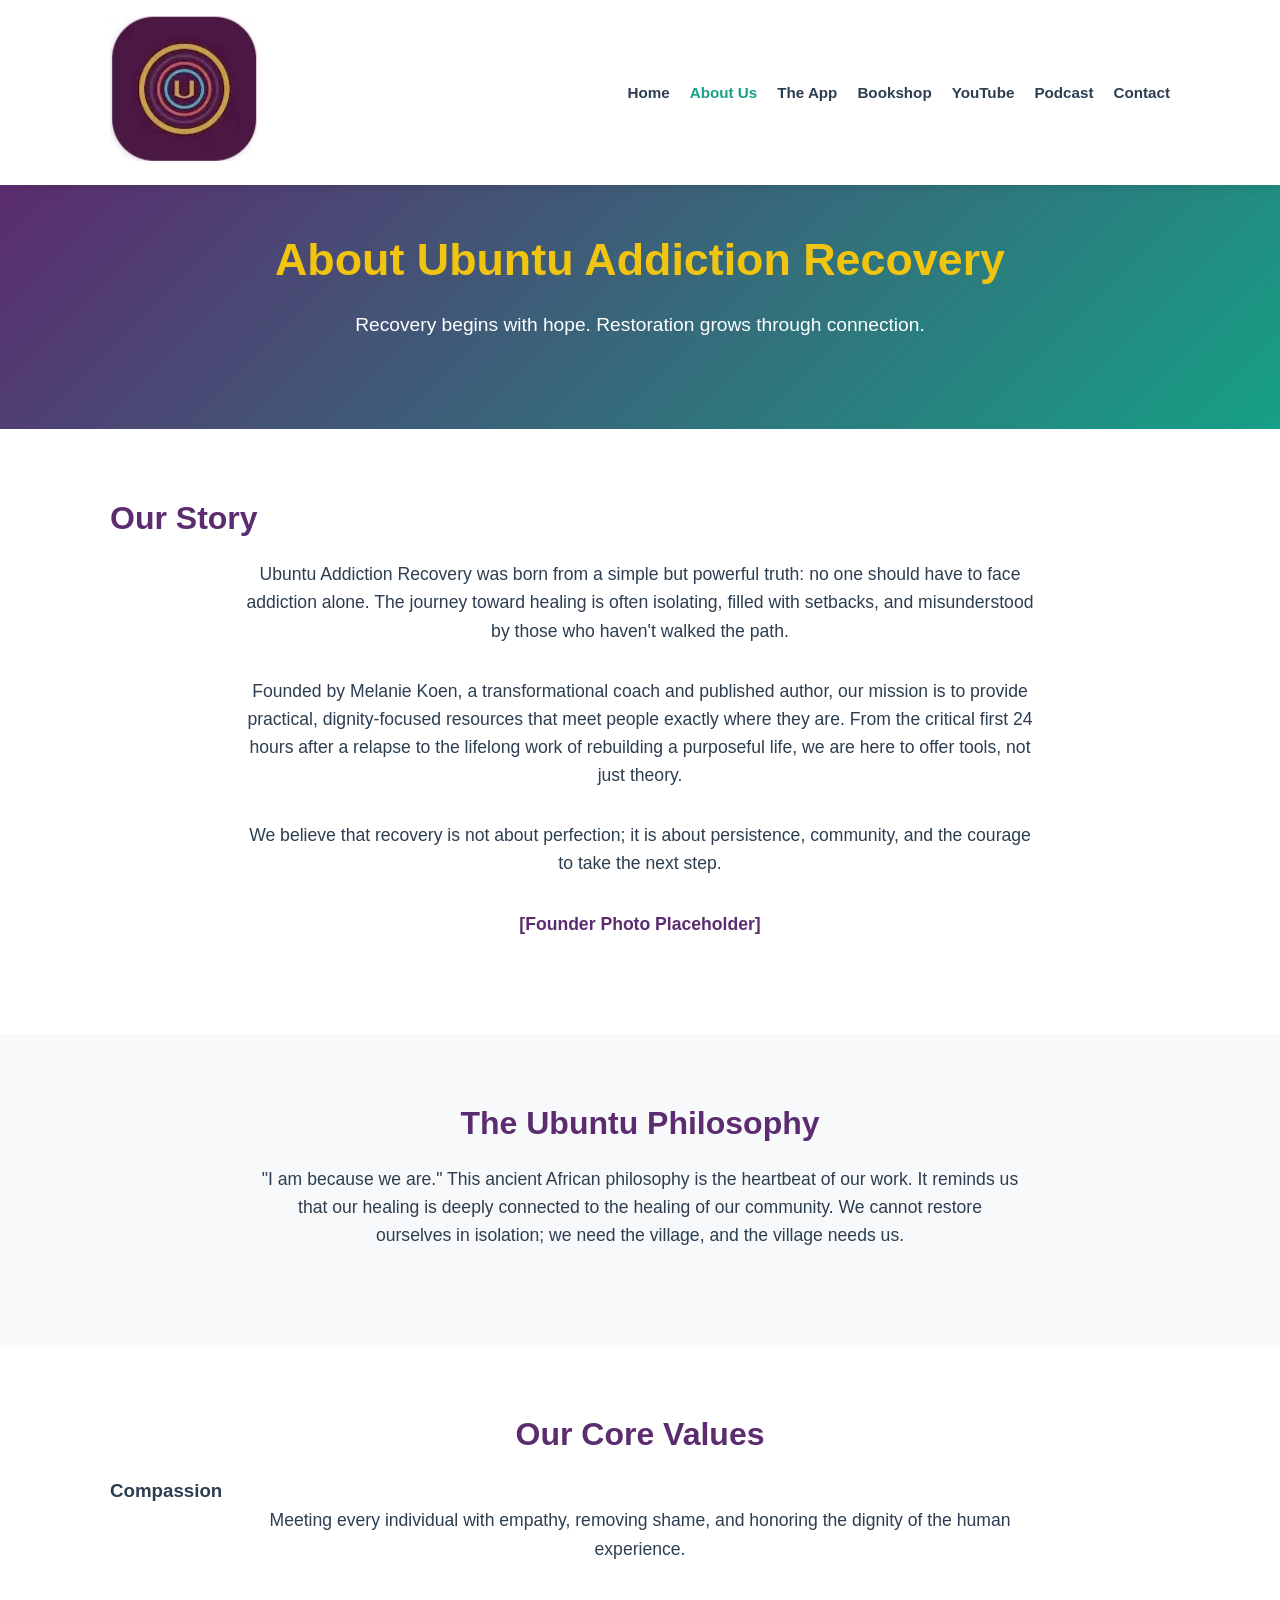
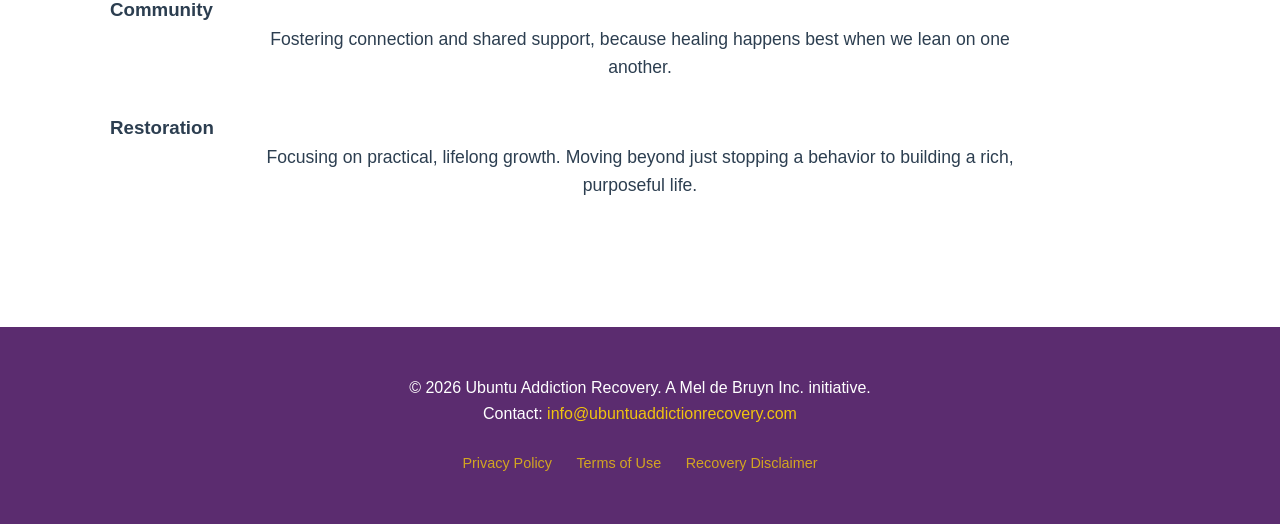
==== about.html @ dc406eb0 "Create about.html" ====
<!DOCTYPE html>
<html lang="en">
<head>
    <meta charset="UTF-8">
    <meta name="viewport" content="width=device-width, initial-scale=1.0">
    <meta name="description" content="About Ubuntu Addiction Recovery. Our mission, philosophy, and the story behind the resources.">
    <title>About Us - Ubuntu Addiction Recovery</title>
    <link rel="stylesheet" href="style.css">
</head>
<body>
    <!-- Header & Navigation -->
    <header>
        <div class="container">
            <div class="logo">
                <img src="images/app_logo.jpg" alt="Ubuntu Addiction Recovery Logo">
            </div>
            <nav>
                <ul>
                    <li><a href="index.html">Home</a></li>
                    <li><a href="about.html" class="active">About Us</a></li>
                    <li><a href="app.html">The App</a></li>
                    <li><a href="bookshop.html">Bookshop</a></li>
                    <li><a href="youtube.html">YouTube</a></li>
                    <li><a href="podcast.html">Podcast</a></li>
                    <li><a href="contact.html">Contact</a></li>
                </ul>
            </nav>
        </div>
    </header>

    <!-- Page Hero -->
    <section class="hero" style="padding: 3rem 0;">
        <div class="container">
            <h2>About Ubuntu Addiction Recovery</h2>
            <p>Recovery begins with hope. Restoration grows through connection.</p>
        </div>
    </section>

    <!-- Our Story (Split Layout) -->
    <section>
        <div class="container">
            <div class="about-split">
                <div class="text-content">
                    <h2 style="text-align: left;">Our Story</h2>
                    <p>Ubuntu Addiction Recovery was born from a simple but powerful truth: no one should have to face addiction alone. The journey toward healing is often isolating, filled with setbacks, and misunderstood by those who haven't walked the path.</p>
                    <p>Founded by Melanie Koen, a transformational coach and published author, our mission is to provide practical, dignity-focused resources that meet people exactly where they are. From the critical first 24 hours after a relapse to the lifelong work of rebuilding a purposeful life, we are here to offer tools, not just theory.</p>
                    <p>We believe that recovery is not about perfection; it is about persistence, community, and the courage to take the next step.</p>
                </div>
                <div class="image-content">
                    <!-- Placeholder for a photo of Melanie or a calming image. We can add this later! -->
                    <p style="color: var(--grape-purple); font-weight: bold;">[Founder Photo Placeholder]</p>
                </div>
            </div>
        </div>
    </section>

    <!-- Our Philosophy -->
    <section style="background-color: var(--silver-grey);">
        <div class="container" style="text-align: center; max-width: 800px;">
            <h2>The Ubuntu Philosophy</h2>
            <p style="text-align: center;">"I am because we are." This ancient African philosophy is the heartbeat of our work. It reminds us that our healing is deeply connected to the healing of our community. We cannot restore ourselves in isolation; we need the village, and the village needs us.</p>
        </div>
    </section>

    <!-- Our Core Values -->
    <section>
        <div class="container">
            <h2 style="text-align: center;">Our Core Values</h2>
            <div class="values-grid">
                <div class="value-card">
                    <h3>Compassion</h3>
                    <p>Meeting every individual with empathy, removing shame, and honoring the dignity of the human experience.</p>
                </div>
                <div class="value-card">
                    <h3>Community</h3>
                    <p>Fostering connection and shared support, because healing happens best when we lean on one another.</p>
                </div>
                <div class="value-card">
                    <h3>Restoration</h3>
                    <p>Focusing on practical, lifelong growth. Moving beyond just stopping a behavior to building a rich, purposeful life.</p>
                </div>
            </div>
        </div>
    </section>

    <!-- Footer -->
    <footer>
        <div class="container">
            <p>&copy; 2026 Ubuntu Addiction Recovery. A Mel de Bruyn Inc. initiative.</p>
            <p>Contact: <a href="mailto:info@ubuntuaddictionrecovery.com">info@ubuntuaddictionrecovery.com</a></p>
            <div class="footer-links">
                <a href="privacy.html">Privacy Policy</a>
                <a href="terms.html">Terms of Use</a>
                <a href="disclaimer.html">Recovery Disclaimer</a>
            </div>
        </div>
    </footer>
</body>
</html>
---- style.css ----
/* --- Brand Colors & Variables --- */
:root {
    --grape-purple: #5b2c6f;
    --gold: #f1c40f;
    --orange: #e67e22;
    --teal: #16a085;
    --white: #ffffff;
    --silver-grey: #f8f9fa;
    --text-dark: #2c3e50;
}

/* --- Basic Reset --- */
* { margin: 0; padding: 0; box-sizing: border-box; }

body {
    font-family: 'Segoe UI', Tahoma, Geneva, Verdana, sans-serif;
    line-height: 1.6;
    color: var(--text-dark);
    background-color: var(--white);
}

.container {
    width: 90%;
    max-width: 1100px;
    margin: 0 auto;
    padding: 0 20px;
}

/* --- Header & Navigation --- */
header {
    background-color: var(--white);
    box-shadow: 0 2px 10px rgba(0,0,0,0.1);
    padding: 1rem 0;
    position: sticky;
    top: 0;
    z-index: 1000;
}

header .container {
    display: flex;
    justify-content: space-between;
    align-items: center;
    flex-wrap: wrap;
}

header h1 {
    font-size: 1.4rem;
    color: var(--grape-purple);
    font-weight: 800;
}

nav ul {
    list-style: none;
    display: flex;
    flex-wrap: wrap;
    gap: 20px;
}

nav a {
    color: var(--text-dark);
    text-decoration: none;
    font-weight: 600;
    font-size: 0.95rem;
}

nav a:hover, nav a.active {
    color: var(--teal);
}

/* --- Hero Section --- */
.hero {
    background: linear-gradient(135deg, var(--grape-purple) 0%, var(--teal) 100%);
    color: var(--white);
    padding: 6rem 0;
    text-align: center;
}

.hero h2 {
    color: var(--gold);
    font-size: 2.8rem;
    margin-bottom: 1.5rem;
    line-height: 1.2;
}

.hero p {
    font-size: 1.2rem;
    max-width: 800px;
    margin: 0 auto 2.5rem auto;
    color: var(--white);
}

/* --- Buttons --- */
.btn {
    display: inline-block;
    padding: 14px 28px;
    margin: 10px 5px;
    border-radius: 50px;
    text-decoration: none;
    font-weight: bold;
    transition: transform 0.2s ease, box-shadow 0.2s ease;
}

.btn:hover {
    transform: translateY(-3px);
    box-shadow: 0 5px 15px rgba(0,0,0,0.2);
}

.btn-primary {
    background-color: var(--orange);
    color: var(--white);
}

.btn-secondary {
    background-color: var(--white);
    color: var(--grape-purple);
}

.hero-secondary {
    margin-top: 2rem;
}

.hero-secondary a {
    display: inline-block;
    margin: 0 15px;
    color: var(--gold);
    text-decoration: none;
    font-weight: bold;
    border-bottom: 2px solid transparent;
}

.hero-secondary a:hover {
    border-bottom: 2px solid var(--gold);
}

/* --- General Sections --- */
section { padding: 4rem 0; }

section h2 {
    color: var(--grape-purple);
    margin-bottom: 1rem;
    text-align: center;
    font-size: 2rem;
}

section p {
    text-align: center;
    max-width: 800px;
    margin: 0 auto 2rem auto;
    font-size: 1.1rem;
}

/* --- Card Grid Layout (To fill the space) --- */
.card-grid {
    display: flex;
    gap: 2rem;
    flex-wrap: wrap;
    justify-content: center;
    margin-top: 2rem;
}

.card {
    background: var(--white);
    border-radius: 12px;
    padding: 2.5rem 2rem;
    box-shadow: 0 4px 20px rgba(0,0,0,0.08);
    flex: 1;
    min-width: 300px;
    max-width: 350px;
    text-align: center;
    border-top: 5px solid var(--orange);
    transition: transform 0.3s ease;
}

.card:hover { transform: translateY(-5px); }

.card h3 { color: var(--teal); margin-bottom: 1rem; font-size: 1.4rem; }

.app-intro { background-color: var(--silver-grey); }

/* --- Disclaimer --- */
.disclaimer {
    background-color: #fff8e1;
    border-left: 5px solid var(--orange);
    padding: 2rem 0;
}

.disclaimer p {
    font-size: 0.95rem;
    color: #856404;
    text-align: left;
    margin: 0 auto;
}

/* --- Footer --- */
footer {
    background-color: var(--grape-purple);
    color: var(--white);
    text-align: center;
    padding: 3rem 0;
    margin-top: 2rem;
}

footer a { color: var(--gold); text-decoration: none; }

.footer-links { margin-top: 1.5rem; }
.footer-links a { margin: 0 10px; font-size: 0.9rem; opacity: 0.8; }
.footer-links a:hover { opacity: 1; }

/* --- Mobile Responsiveness --- */
@media (max-width: 768px) {
    header .container { flex-direction: column; text-align: center; }
    nav ul { justify-content: center; margin-top: 1rem; }
    .hero h2 { font-size: 2rem; }
    .hero { padding: 4rem 0; }
    .card { max-width: 100%; }
}/* --- Force Thumbnail Size & Neat Cards --- */
.book-cover {
    width: 180px !important; /* Forces a strict thumbnail width */
    height: auto !important; /* Keeps the book shape proportional */
    max-height: 270px !important; /* Prevents it from getting too tall */
    border-radius: 8px;
    box-shadow: 0 8px 16px rgba(0,0,0,0.15);
    margin: 0 auto 1.5rem auto; /* Centers the image perfectly */
    display: block;
    object-fit: contain;
    transition: transform 0.3s ease;
}

.book-cover:hover {
    transform: scale(1.05);
}

.card {
    background: var(--white);
    border-radius: 12px;
    padding: 2rem 1.5rem;
    box-shadow: 0 4px 20px rgba(0,0,0,0.08);
    flex: 1 1 300px; 
    max-width: 350px;
    text-align: center;
    border-top: 5px solid var(--orange);
    transition: transform 0.3s ease;
    display: flex;
    flex-direction: column;
    align-items: center; /* Keeps everything centered in the card */
}

.card h3 {
    margin-top: 1rem;
    font-size: 1.2rem;
}

.card p {
    font-size: 0.95rem;
    margin-bottom: 1.5rem;
}
/* --- Contact Form Styling --- */
.contact-container {
    display: flex;
    flex-wrap: wrap;
    gap: 3rem;
    justify-content: center;
    margin-top: 2rem;
}

.contact-info, .contact-form-wrapper {
    flex: 1;
    min-width: 300px;
    max-width: 500px;
}

.contact-form-wrapper form {
    display: flex;
    flex-direction: column;
    gap: 1.2rem;
}

.form-group label {
    display: block;
    margin-bottom: 0.5rem;
    font-weight: 600;
    color: var(--grape-purple);
}

.form-group input, 
.form-group select, 
.form-group textarea {
    width: 100%;
    padding: 12px;
    border: 1px solid #ccc;
    border-radius: 6px;
    font-family: inherit;
    font-size: 1rem;
    transition: border-color 0.3s ease;
}

.form-group input:focus, 
.form-group select:focus, 
.form-group textarea:focus {
    outline: none;
    border-color: var(--teal);
    box-shadow: 0 0 0 3px rgba(22, 160, 133, 0.1);
}

.checkbox-group {
    display: flex;
    align-items: flex-start;
    gap: 10px;
    font-size: 0.9rem;
    color: var(--text-dark);
}

.checkbox-group input {
    width: auto;
    margin-top: 4px;
}

.crisis-disclaimer {
    background-color: #fff3cd;
    border-left: 5px solid var(--orange);
    padding: 1.5rem;
    border-radius: 6px;
    margin-top: 2rem;
}

.crisis-disclaimer h3 {
    color: #856404;
    margin-bottom: 0.5rem;
    font-size: 1.1rem;
}

.crisis-disclaimer p {
    text-align: left;
    margin: 0;
    font-size: 0.95rem;
    color: #856404;
}   
/* --- Responsive YouTube Videos --- */
.video-wrapper {
    position: relative;
    padding-bottom: 56.25%; /* This forces a perfect 16:9 widescreen ratio */
    height: 0;
    overflow: hidden;
    border-radius: 12px;
    box-shadow: 0 10px 20px rgba(0,0,0,0.15);
    background-color: #000;
}

.video-wrapper iframe {
    position: absolute;
    top: 0;
    left: 0;
    width: 100%;
    height: 100%;
    border: 0;
}

.video-card {
    background: var(--white);
    border-radius: 12px;
    padding: 1.5rem;
    box-shadow: 0 4px 15px rgba(0,0,0,0.05);
    text-align: center;
}

.video-card h3 {
    margin-top: 1rem;
    margin-bottom: 0.5rem;
    color: var(--grape-purple);
    font-size: 1.2rem;
}

.video-card p {
    font-size: 0.95rem;
    margin-bottom: 1.5rem;
}
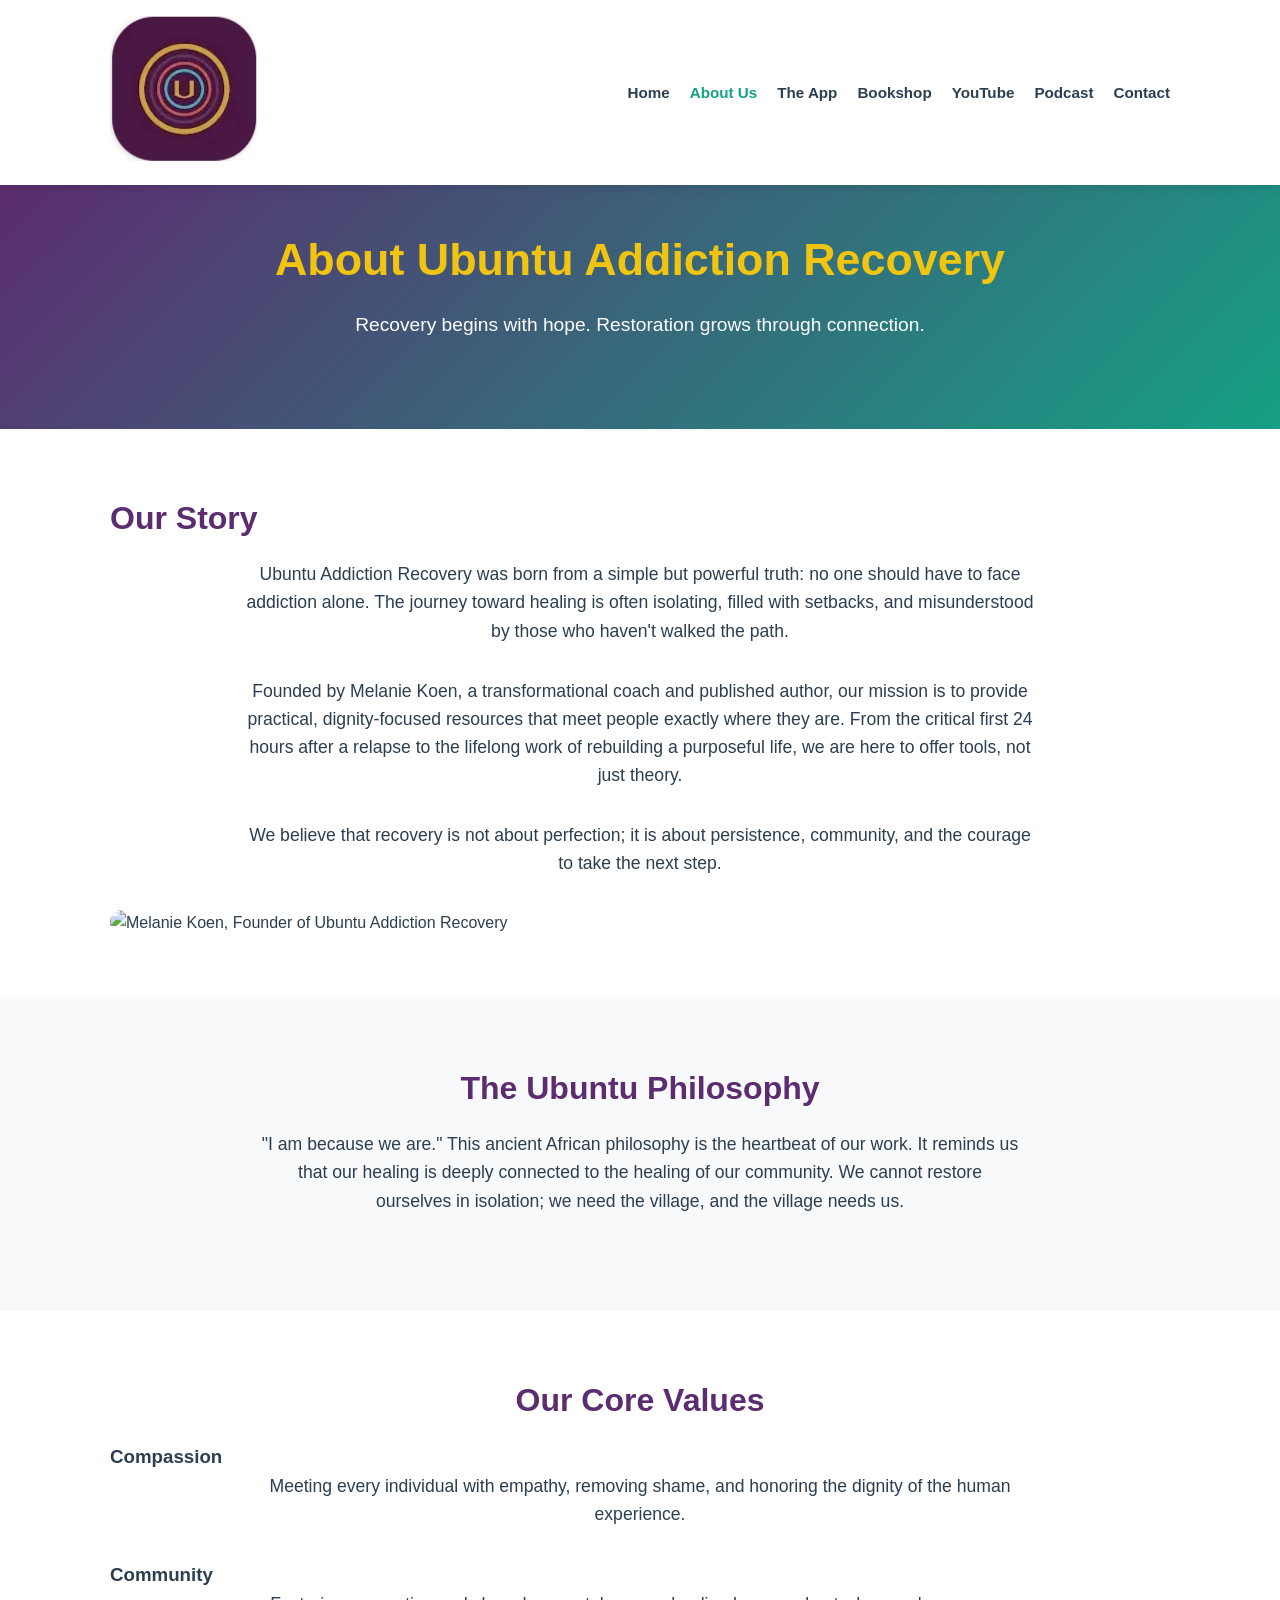
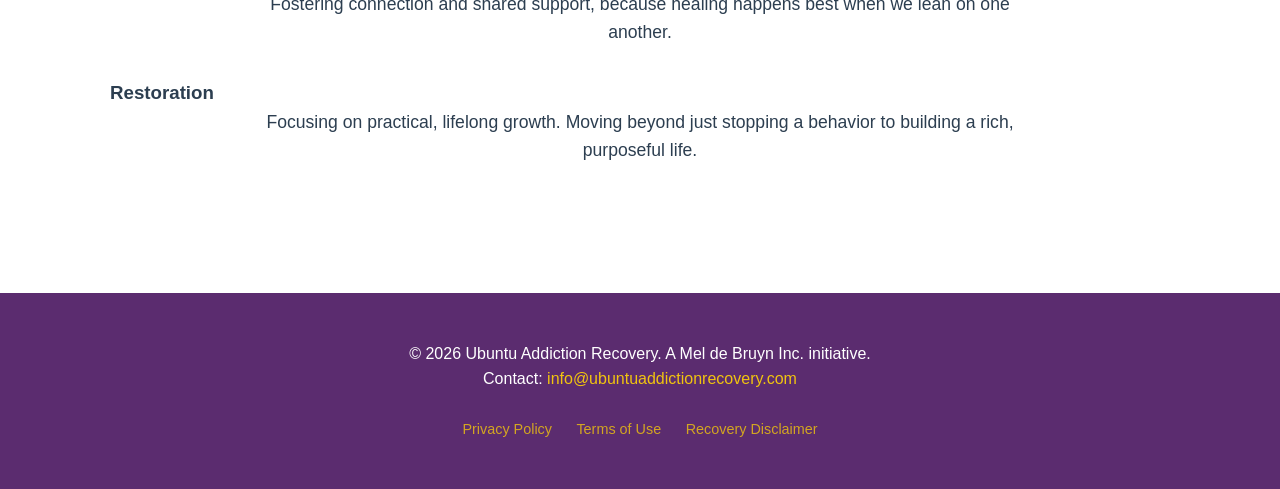
==== commit b8b5ee22: "Replace founder photo placeholder with actual image" ====
--- a/about.html
+++ b/about.html
@@ -48,7 +48,7 @@
                 </div>
                 <div class="image-content">
                     <!-- Placeholder for a photo of Melanie or a calming image. We can add this later! -->
-                    <p style="color: var(--grape-purple); font-weight: bold;">[Founder Photo Placeholder]</p>
+                   <img src="images/founder_photo.jpg" alt="Melanie Koen, Founder of Ubuntu Addiction Recovery" style="width: 100%; height: 100%; object-fit: cover; border-radius: 12px;">
                 </div>
             </div>
         </div>
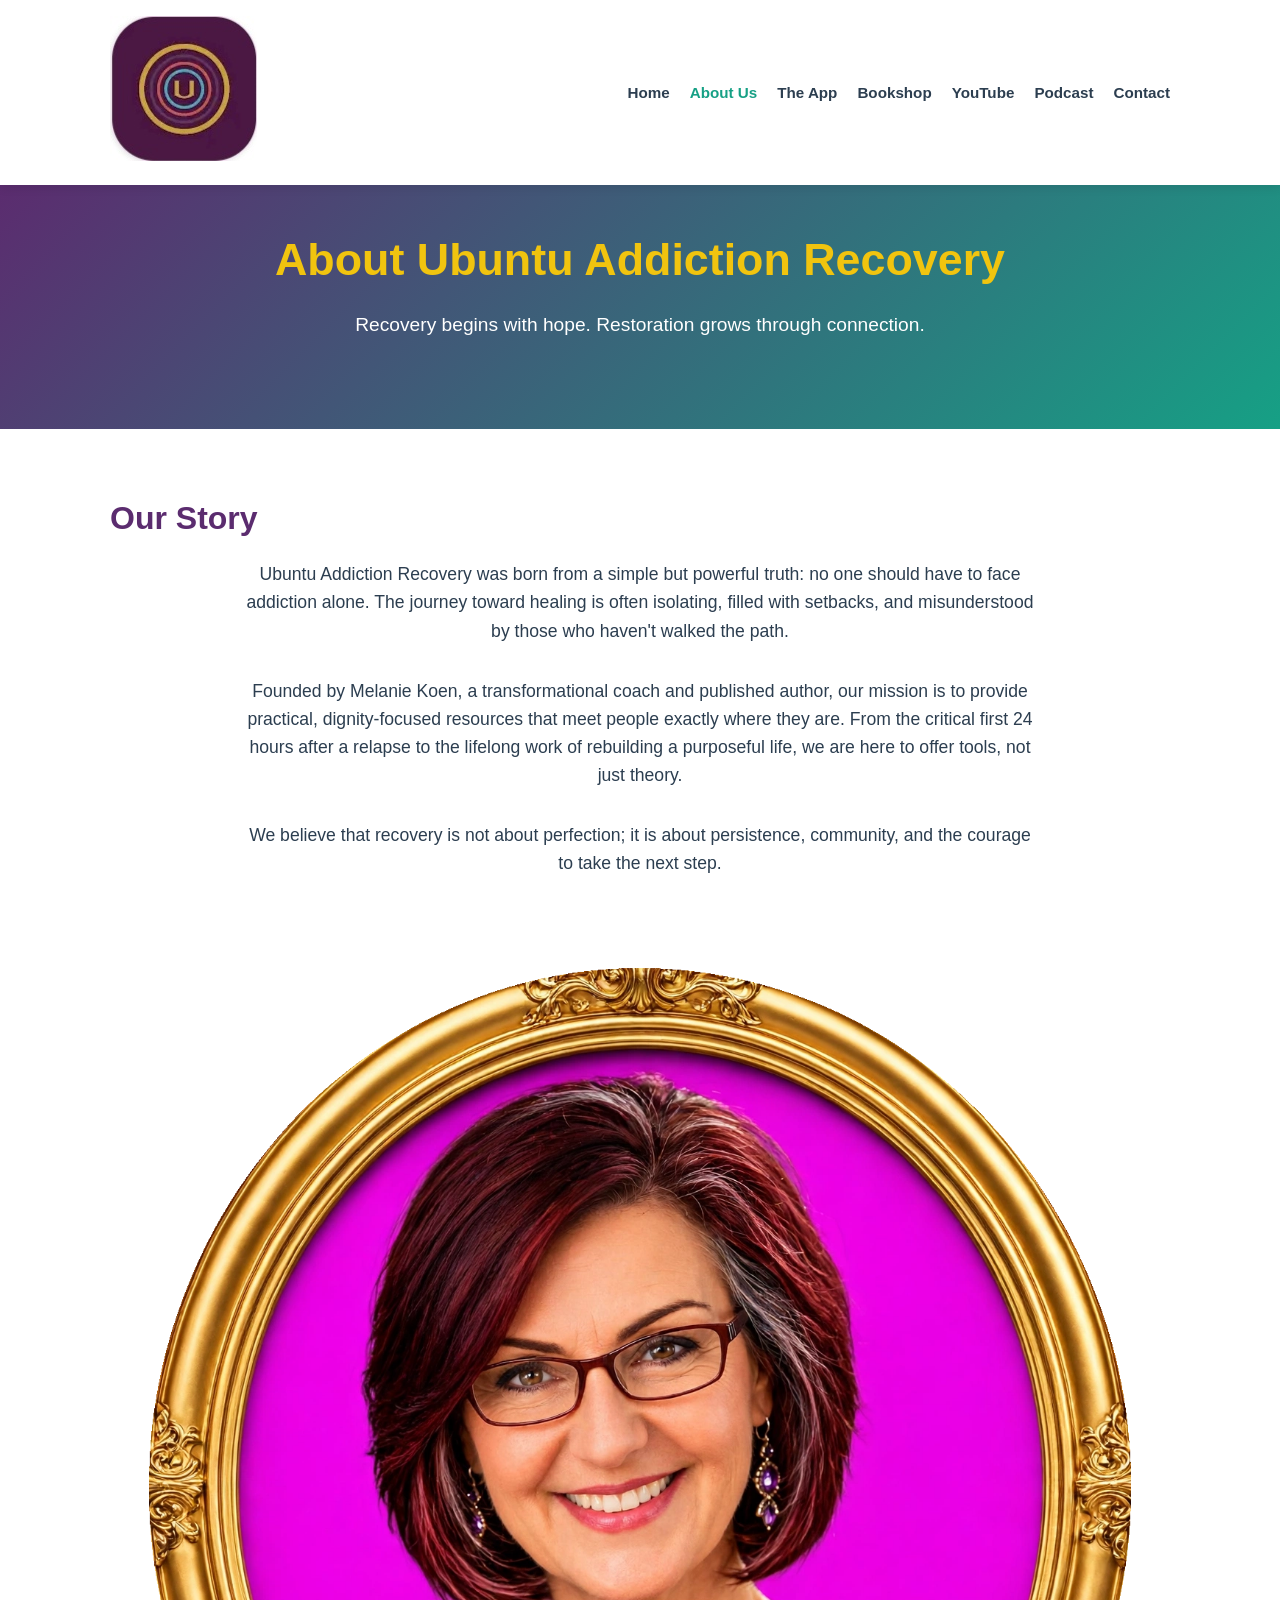
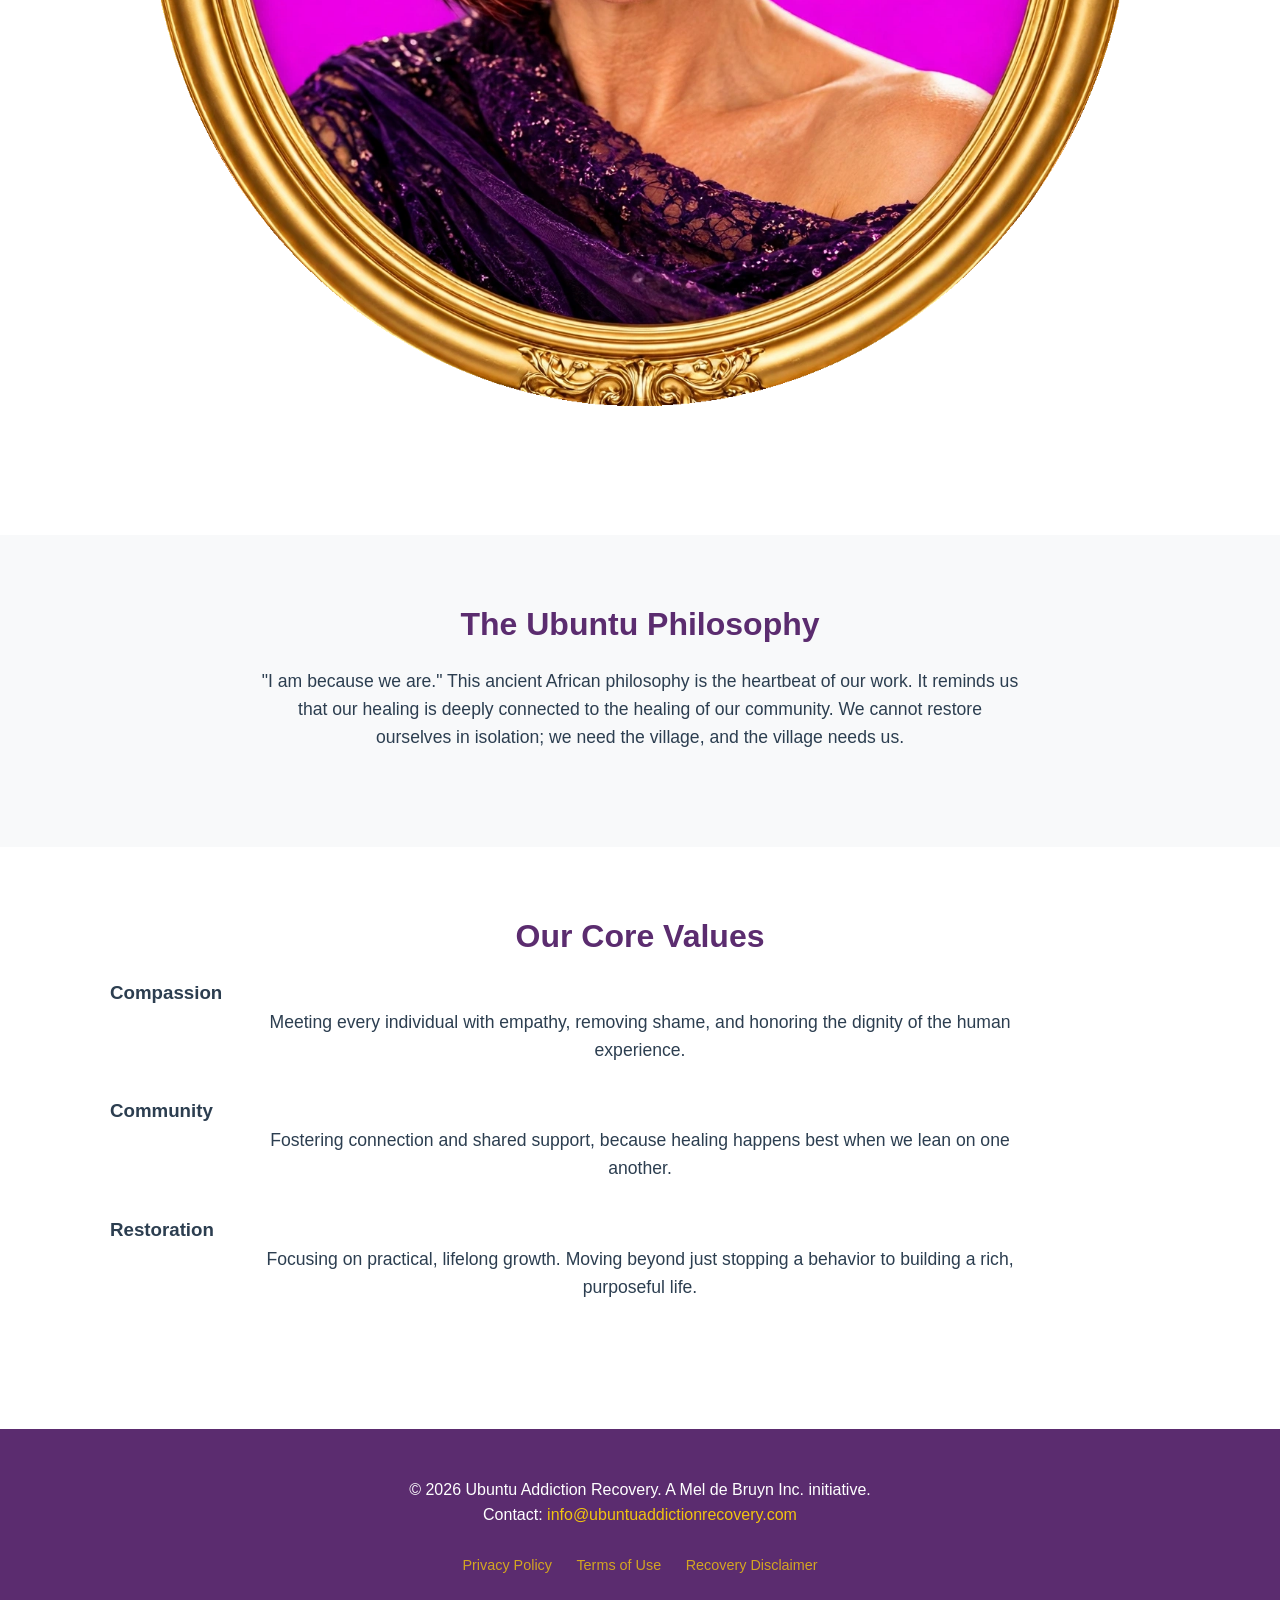
==== commit 97085ba9: "Update about.html" ====
--- a/about.html
+++ b/about.html
@@ -48,8 +48,7 @@
                 </div>
                 <div class="image-content">
                     <!-- Placeholder for a photo of Melanie or a calming image. We can add this later! -->
-                   <img src="images/founder_photo.jpg" alt="Melanie Koen, Founder of Ubuntu Addiction Recovery" style="width: 100%; height: 100%; object-fit: cover; border-radius: 12px;">
-                </div>
+                   <img src="images/founder_photo.png" alt="Melanie Koen, Founder of Ubuntu Addiction Recovery" style="width: 100%; height: 100%; object-fit: cover; border-radius: 12px;">
             </div>
         </div>
     </section>
